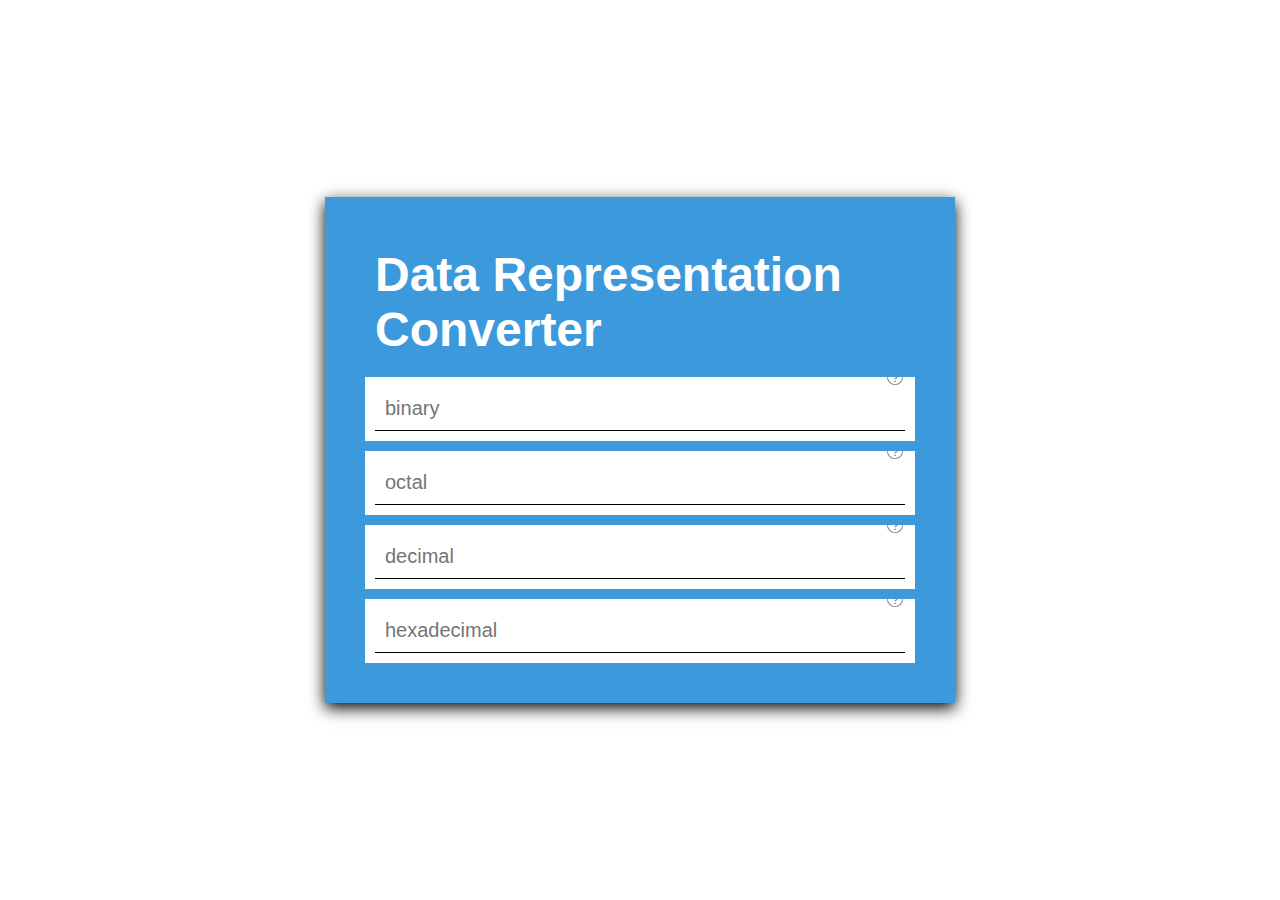
==== index.html @ e3f6dcf1 "Rename Data.html to index.html" ====
<!DOCTYPE html>

<html lang="en">

<head>
  <meta charset="UTF-8">
  <meta http-equiv="X-UA-Compatible" content="IE=edge">
  <meta name="viewport" content="width=device-width, initial-scale=1.0">
  <title>Data Bal</title>
  <link rel="stylesheet" href="Data.css">
</head>

<body>

  <section class="slide1">
    <div id="app">
      <h3>Data Representation Converter</h3>
      <div class="cols-3">
        <input class="field" id="bin" oninput="Convert('bin', 2)" placeholder="binary" spellcheck="false">
        <a href="https://www.google.com/search?q=what%20is%20binary" target="_blank">
          <img src="question-light.png" alt="" class="s">
        </a>
      </div>
      <div class="cols-3">
        <input class="field" id="oct" oninput="Convert('oct', 8)" placeholder="octal" spellcheck="false">
        <a href="https://www.google.com/search?q=what%20is%20octal" target="_blank">
          <img src="question-light.png" alt="" class="s">
        </a>
      </div>
      <div class="cols-3">
        <input class="field" id="dec" oninput="Convert('dec', 10)" placeholder="decimal" spellcheck="false">
        <a href="https://www.google.com/search?q=what%20is%20decimal" target="_blank">
          <img src="question-light.png" alt="" class="s">
        </a>
      </div>
      <div class="cols-3">
        <input class="field" id="hex" oninput="Convert('hex', 16)" placeholder="hexadecimal" spellcheck="false">
        <a href="https://www.google.com/search?q=what%20is%20hexadecimal" target="_blank">
          <img src="question-light.png" alt="" class="s">
        </a>
      </div>
    </div>
  </section>



  <script type="text/javascript">
    function id(id) {
      return document.getElementById(id);
    }

    function Convert(s, n) {
      if (parseInt(id(s).value, n)) {
        if ("bin" != s) {
          id("bin").value = parseInt(id(s).value, n).toString(2)
        }
        if ("oct" != s) {
          id("oct").value = parseInt(id(s).value, n).toString(8)
        }
        if ("dec" != s) {
          id("dec").value = parseInt(id(s).value, n).toString(10)
        }
        if ("hex" != s) {
          id("hex").value = parseInt(id(s).value, n).toString(16)
        }
      } else {
        if ("bin" != s) {
          id("bin").value = ""
        }
        if ("oct" != s) {
          id("oct").value = ""
        }
        if ("dec" != s) {
          id("dec").value = ""
        }
        if ("hex" != s) {
          id("hex").value = ""
        }
      }
    }
  </script>
</body>

</html>






<!-- <body>
  <div class="container">
    <div class="row">
      <div class="col-md-6 offset-md-3">
        <h1 class="display-4 text-center mb-3">Weight Converter</h1>
        <form>
          <div class="form-group">
            <input id="lbsInput" type="number" class="form-control form-control-lg" placeholder="Enter Pounds...">
          </div>
        </form>
        <div id="output">
          <div class="card card-primary mb-2">
            <div class="card-block">
              <h4>Grams:</h4>
              <div id="gramsOutput"></div>
            </div>
          </div>

          <div class="card card-success mb-2">
            <div class="card-block">
              <h4>Kilograms:</h4>
              <div id="kgOutput"></div>
            </div>
          </div>

          <div class="card card-danger mb-2">
            <div class="card-block">
              <h4>em:</h4>
              <div id="ozOutput"></div>
            </div>
          </div>
        </div>
      </div>
    </div>
  </div>

  <script type="text/javascript">
    document.getElementById("output").style.visibility = "hidden";
    document.getElementById("lbsInput").addEventListener("input", function (e) {
      document.getElementById("output").style.visibility = "visible";
      let lbs = e.target.value;
      document.getElementById("gramsOutput").innerHTML = lbs / 0.0022046;
      document.getElementById("kgOutput").innerHTML = lbs / 2.2046;
      document.getElementById("ozOutput").innerHTML = lbs * 0.0625;
    });
  </script>
</body> -->
---- Data.css ----
* {
     margin: 0;
     padding: 0;
     /* box-sizing: border-box; */
     font-family: 'Poppins', sans-serif;
     scroll-behavior: smooth;
 }

 /* body {
     display: flex;
     justify-content: center;
     align-items: center;
     min-height: 100vh;
     background: #0f1faf;
     background: url(Frame\ 12.png),
         #042bb8;
 } */

 .slide1 {
     display: flex;
     justify-content: center;
     align-items: center;
     min-height: 100vh;
     height: 100%;

     background: url(tech.png);
     position: relative;
 }

 #app {
     position: relative;
     width: 550px;
     padding: 40px;
     background: #3C99DC;
     /*23a3ac eea47fff*/
     display: flex;
     flex-direction: column;
     box-shadow: 0 5px 15px rgba(0, 0, 0);
 }

 html {
     font-family: sans-serif;
     font-size: 200%;
 }

 #app .field {
     position: relative;
     margin: 10px;
     text-align: left;
     color: #000000;
     resize: none;
     height: 100px;
     width: 100%;
     padding: 10px;
     font-size: 11px;
     border: none;
     outline: none;
     cursor: auto;
     overflow-y: scroll;
     font-family: 'Lexend Giga', sans-serif;

 }

 #app .field {
     position: relative;
     margin: 10px;
     text-align: left;
     color: #000000;
     background: rgb(255, 255, 255);
     resize: none;
     height: 100%;
     width: 100%;
     padding: 10px;
     font-size: 20px;
     border: none;
     outline: none;
     cursor: auto;
     overflow-y: scroll;
     font-family: 'Lexend Giga', sans-serif;
     /* padding: 10px 0 10px 10px; */
     border-bottom: 1px solid black;
 }

 .cols-3 {
     position: relative;
     margin-top: 10px;
     /* width: 100%; */
     height: 100%;
     overflow: hidden;
     display: flex;
     background-color: #ffffff;
 }


 #app h3 {
     font-size: 1.5em;
     margin: 10px;
     color: #ffff;
 }

 .s {
     display: block;
     margin: 10px;
     /* margin-left: auto;
     margin-right: auto; */
     border: 1px black;
     cursor: pointer;
     height: 20px;
     align-items: center;
     align-self: center;
     right: 0;
     position: absolute;
     background: #ffff;
     /* MARGIN-TOP: 3PX; */
     opacity: .5;
 }



 /* Human beings use decimal (base 10) number systems for counting and measurements (probably because we have 10 fingers and two big toes). Computers use binary (base 2) number system,
 as they are made from binary digital components (known as transistors) operating in two states – on and off. In computing,
 we also use hexadecimal (base 16) or octal (base 8) number systems,
 as a compact form to represent binary numbers. */
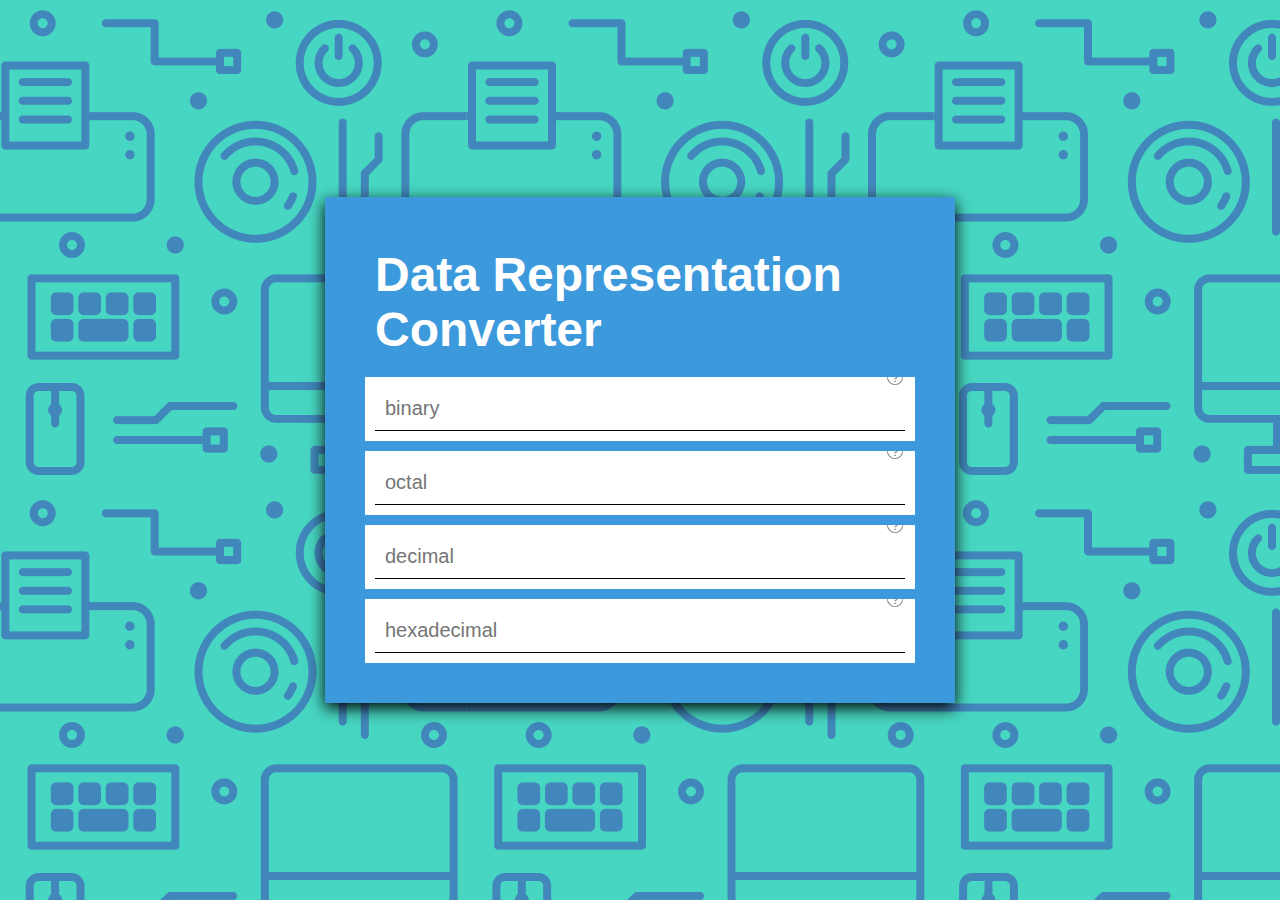
==== commit 9395b563: "Update index.html" ====
--- a/index.html
+++ b/index.html
@@ -44,7 +44,7 @@
 
 
 
-  <script type="text/javascript">
+<!--   <script type="text/javascript">
     function id(id) {
       return document.getElementById(id);
     }
@@ -78,7 +78,7 @@
         }
       }
     }
-  </script>
+  </script> -->
 </body>
 
 </html>
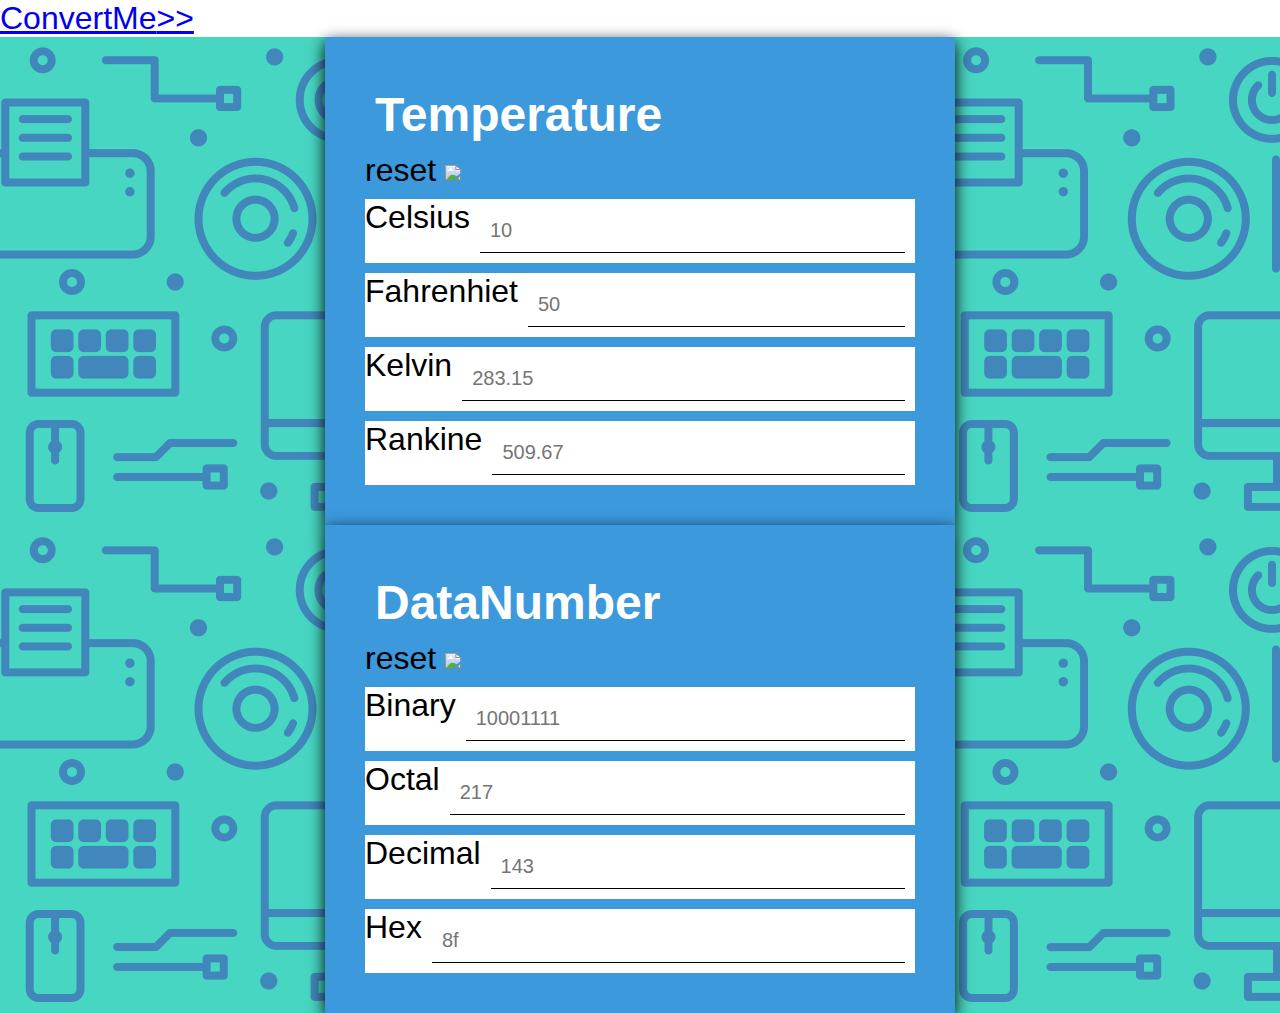
==== commit a0d236ee: "Update index.html" ====
--- a/index.html
+++ b/index.html
@@ -11,74 +11,78 @@
 </head>
 
 <body>
+  <header>
+    <a href="#" class="logo">ConvertMe<span>>></span></a>
+    <div class="menuToggle" onclick="toggleMenu();"></div>
+  </header>
+  <section class="slide1">
+    <div class="content">
+      <div id="app">
+        <div class="head">
+          <h3>Temperature </h3>
+          <div class="button">
+            <div class="tooltip">
+              <span class="tooltiptext">reset</span>
+              <img class="reset-button" onclick="resetNum()" src="arrows-clockwise-fill.png">
+            </div>
+          </div>
+        </div>
+        <form id="templ-converter">
+          <div class="cols-3">
+            <label class="ds">Celsius</label>
+            <input id="c" type="number" step="any" oninput="CelConverter()" onChange="CelConverter()" class="field"
+              placeholder="10">
+          </div>
+          <div class="cols-3">
+            <label class="ds">Fahrenhiet</label>
+            <input id="f" type="number" step="any" oninput="fahConverter()" onChange="fahConverter()" class="field"
+              placeholder="50">
+          </div>
+          <div class="cols-3">
+            <label class="ds">Kelvin</label>
+            <input id="k" type="number" step="any" oninput="kelConverter()" onChange="kelConverter()" class="field"
+              autocomplete="off" placeholder="283.15">
+          </div>
+          <div class="cols-3">
+            <label class="ds">Rankine</label>
+            <input id="r" type="number" step="any" oninput="machConverter()" onChange="machConverter()" class="field"
+              placeholder="509.67">
+          </div>
+        </form>
+      </div>
 
-  <section class="slide1">
-    <div id="app">
-      <h3>Data Representation Converter</h3>
-      <div class="cols-3">
-        <input class="field" id="bin" oninput="Convert('bin', 2)" placeholder="binary" spellcheck="false">
-        <a href="https://www.google.com/search?q=what%20is%20binary" target="_blank">
-          <img src="question-light.png" alt="" class="s">
-        </a>
-      </div>
-      <div class="cols-3">
-        <input class="field" id="oct" oninput="Convert('oct', 8)" placeholder="octal" spellcheck="false">
-        <a href="https://www.google.com/search?q=what%20is%20octal" target="_blank">
-          <img src="question-light.png" alt="" class="s">
-        </a>
-      </div>
-      <div class="cols-3">
-        <input class="field" id="dec" oninput="Convert('dec', 10)" placeholder="decimal" spellcheck="false">
-        <a href="https://www.google.com/search?q=what%20is%20decimal" target="_blank">
-          <img src="question-light.png" alt="" class="s">
-        </a>
-      </div>
-      <div class="cols-3">
-        <input class="field" id="hex" oninput="Convert('hex', 16)" placeholder="hexadecimal" spellcheck="false">
-        <a href="https://www.google.com/search?q=what%20is%20hexadecimal" target="_blank">
-          <img src="question-light.png" alt="" class="s">
-        </a>
+      <!-- Data Num -->
+      <div id="app">
+        <div class="head">
+          <h3>DataNumber</h3>
+          <div class="button">
+            <div class="tooltip">
+              <span class="tooltiptext">reset</span>
+              <img class="reset-button" onclick="resetTemp()" src="arrows-clockwise-fill.png">
+            </div>
+          </div>
+        </div>
+        <form id="templ-converter">
+          <div class="cols-3">
+            <label class="ds">Binary</label>
+            <input class="field" id="bin" oninput="Convert('bin', 2)" placeholder="10001111" type="number">
+          </div>
+          <div class="cols-3">
+            <label class="ds">Octal</label>
+            <input class="field" id="oct" oninput="Convert('oct', 8)" placeholder="217" type="number">
+          </div>
+          <div class="cols-3">
+            <label class="ds">Decimal</label>
+            <input class="field" id="dec" oninput="Convert('dec', 10)" placeholder="143" type="number">
+          </div>
+          <div class="cols-3">
+            <label class="ds">Hex</label>
+            <input class="field" id="hex" oninput="Convert('hex', 16)" placeholder="8f">
+          </div>
+        </form>
       </div>
     </div>
   </section>
-
-
-
-<!--   <script type="text/javascript">
-    function id(id) {
-      return document.getElementById(id);
-    }
-
-    function Convert(s, n) {
-      if (parseInt(id(s).value, n)) {
-        if ("bin" != s) {
-          id("bin").value = parseInt(id(s).value, n).toString(2)
-        }
-        if ("oct" != s) {
-          id("oct").value = parseInt(id(s).value, n).toString(8)
-        }
-        if ("dec" != s) {
-          id("dec").value = parseInt(id(s).value, n).toString(10)
-        }
-        if ("hex" != s) {
-          id("hex").value = parseInt(id(s).value, n).toString(16)
-        }
-      } else {
-        if ("bin" != s) {
-          id("bin").value = ""
-        }
-        if ("oct" != s) {
-          id("oct").value = ""
-        }
-        if ("dec" != s) {
-          id("dec").value = ""
-        }
-        if ("hex" != s) {
-          id("hex").value = ""
-        }
-      }
-    }
-  </script> -->
 </body>
 
 </html>
@@ -88,50 +92,3 @@
 
 
 
-<!-- <body>
-  <div class="container">
-    <div class="row">
-      <div class="col-md-6 offset-md-3">
-        <h1 class="display-4 text-center mb-3">Weight Converter</h1>
-        <form>
-          <div class="form-group">
-            <input id="lbsInput" type="number" class="form-control form-control-lg" placeholder="Enter Pounds...">
-          </div>
-        </form>
-        <div id="output">
-          <div class="card card-primary mb-2">
-            <div class="card-block">
-              <h4>Grams:</h4>
-              <div id="gramsOutput"></div>
-            </div>
-          </div>
-
-          <div class="card card-success mb-2">
-            <div class="card-block">
-              <h4>Kilograms:</h4>
-              <div id="kgOutput"></div>
-            </div>
-          </div>
-
-          <div class="card card-danger mb-2">
-            <div class="card-block">
-              <h4>em:</h4>
-              <div id="ozOutput"></div>
-            </div>
-          </div>
-        </div>
-      </div>
-    </div>
-  </div>
-
-  <script type="text/javascript">
-    document.getElementById("output").style.visibility = "hidden";
-    document.getElementById("lbsInput").addEventListener("input", function (e) {
-      document.getElementById("output").style.visibility = "visible";
-      let lbs = e.target.value;
-      document.getElementById("gramsOutput").innerHTML = lbs / 0.0022046;
-      document.getElementById("kgOutput").innerHTML = lbs / 2.2046;
-      document.getElementById("ozOutput").innerHTML = lbs * 0.0625;
-    });
-  </script>
-</body> -->
